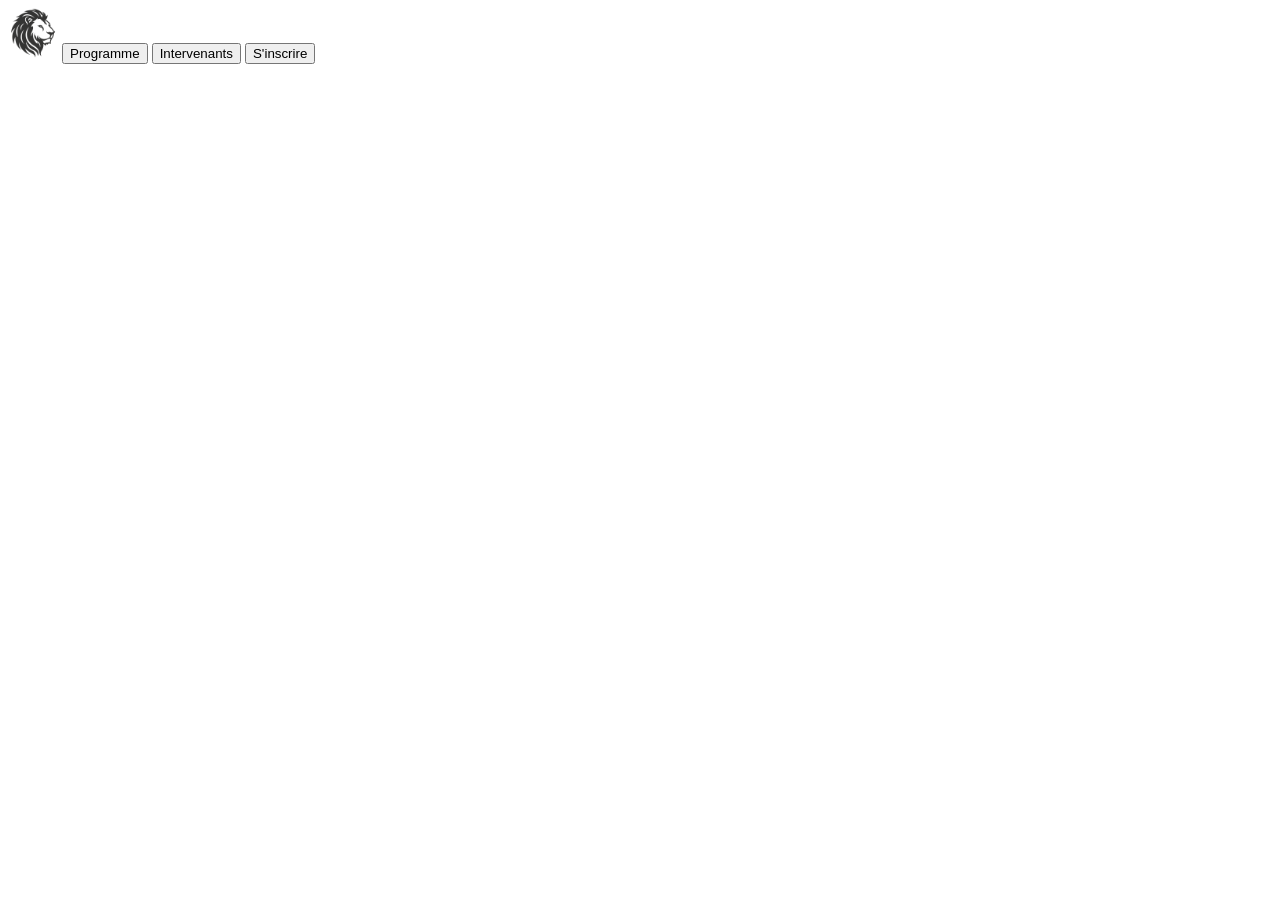
==== inscription.html @ cbf0e226 "adding nav to other pages" ====
<!DOCTYPE html>
<html lang="fr">
<head>
    <meta charset="UTF-8">
    <meta name="viewport" content="width=device-width, initial-scale=1.0">
    <meta name="description" content="Page d'inscription a atlas dev conference">
    <title>Atlas devs Confernece</title>
</head>
<body>
    <header>
        <nav>
            <img src="assets/icons/mainIcon.png" alt="main icon" width="50px">
            <button>Programme</button>
            <button>Intervenants</button>
            <button>S'inscrire</button>
        </nav>
    </header>
    <main>

    </main>
    <footer>
        
    </footer>
</body>
</html>
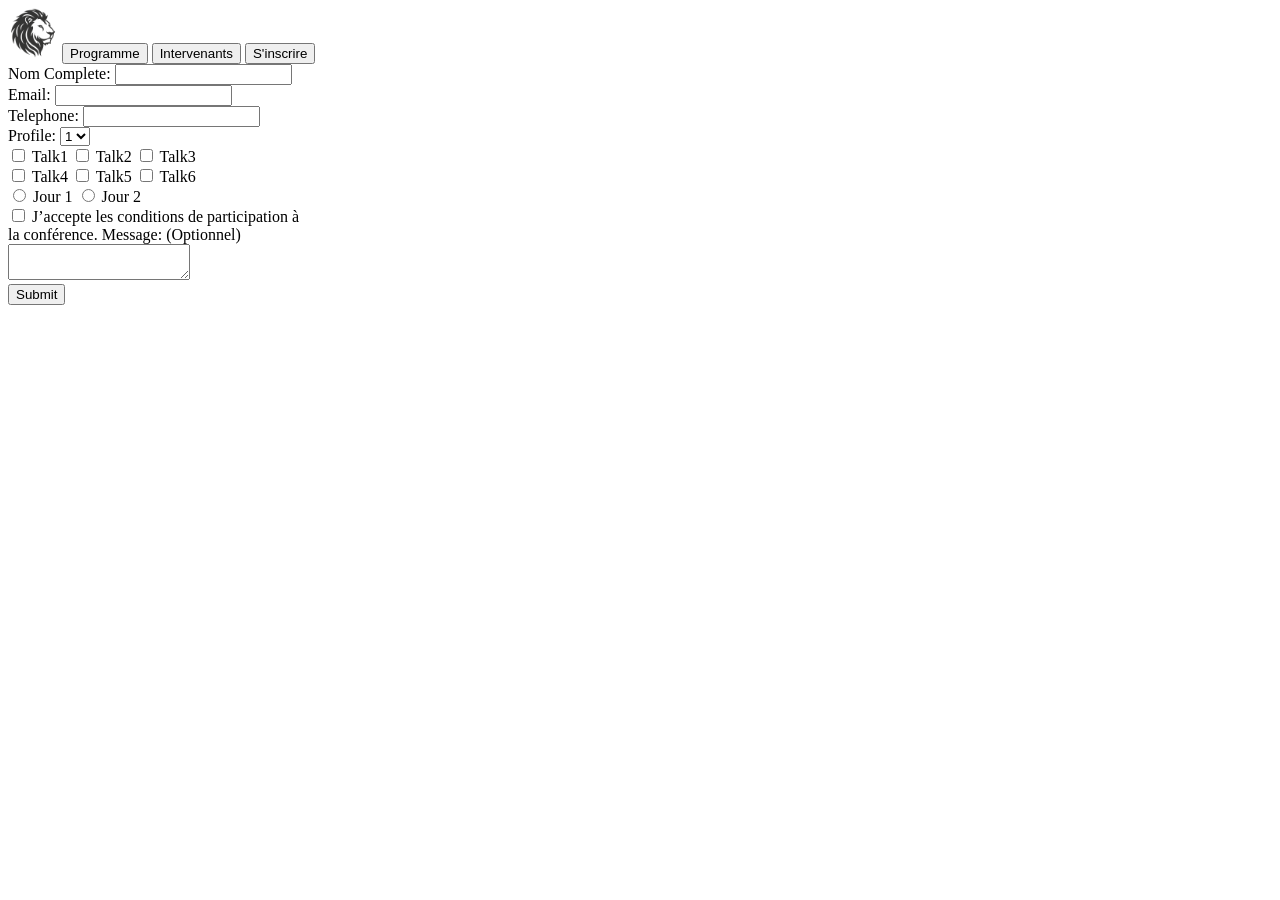
==== commit a329409e: "html code pour inscription page" ====
--- a/inscription.html
+++ b/inscription.html
@@ -16,10 +16,45 @@
         </nav>
     </header>
     <main>
-
+        <form>
+            <label for="nom">Nom Complete: </label>
+            <input type="text" id="nom"> <br>
+            <label for="mail">Email: </label>
+            <input type="text" id="mail" name="Email"> <br>
+            <label for="telephone">Telephone: </label>
+            <input type="text" id="telephone" name="tel"> <br>
+            <label for="profile">Profile: </label>
+            <select name="profile" id="profile">
+                <option value="1">1</option>
+                <option value="2">2</option>
+                <option value="3">3</option>
+                <option value="4">4</option>
+            </select> <br>
+            <input type="checkbox" id="t1">
+            <label for="t1">Talk1</label>
+            <input type="checkbox" id="t2">
+            <label for="t2">Talk2</label>
+            <input type="checkbox" id="t3"> 
+            <label for="t3">Talk3</label><br>
+            <input type="checkbox" id="t4">
+            <label for="t4">Talk4</label>
+            <input type="checkbox" id="t5">
+            <label for="t5">Talk5</label>
+            <input type="checkbox" id="t6">
+            <label for="t6">Talk6</label> <br>
+            <input type="radio" id="j1">
+            <label for="j1">Jour 1</label>
+            <input type="radio" id="j2">
+            <label for="j2">Jour 2</label> <br>
+            <input type="checkbox" id="consent">
+            <label for="consent"> J’accepte les conditions de participation à<br>la conférence.</label>
+            <label for="msg">Message: (Optionnel)</label> <br>
+            <textarea id="msg"></textarea> <br>
+            <input type="submit" id="submit" name="S'inscirire">
+        </form>
+        
     </main>
     <footer>
-        
     </footer>
 </body>
 </html>
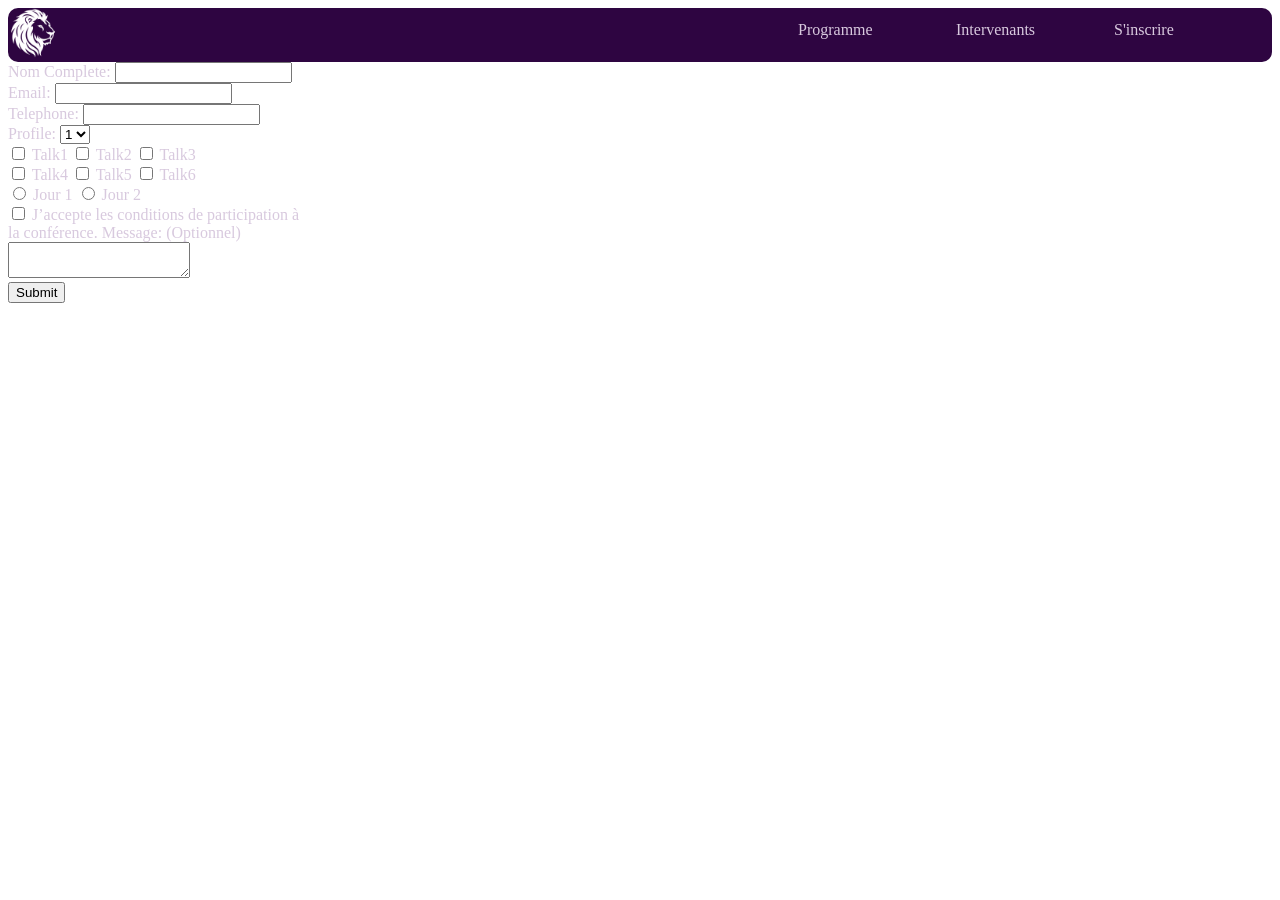
==== commit 55f386c0: "editing html, adding css, adding icons" ====
--- a/inscription.html
+++ b/inscription.html
@@ -4,15 +4,16 @@
     <meta charset="UTF-8">
     <meta name="viewport" content="width=device-width, initial-scale=1.0">
     <meta name="description" content="Page d'inscription a atlas dev conference">
+    <link rel="stylesheet" href="css/style.css">
     <title>Atlas devs Confernece</title>
 </head>
 <body>
     <header>
         <nav>
-            <img src="assets/icons/mainIcon.png" alt="main icon" width="50px">
-            <button>Programme</button>
-            <button>Intervenants</button>
-            <button>S'inscrire</button>
+            <a href="index.html"><img src="assets/icons/mainIcon.png" alt="main icon" width="50px"></a>
+            <a href="programme.html" class="navBtn">Programme</a>
+            <a href="intervenants.html" class="navBtn">Intervenants</a>
+            <a href="inscription.html" class="navBtn">S'inscrire</a>
         </nav>
     </header>
     <main>
--- a/css/style.css
+++ b/css/style.css
@@ -0,0 +1,49 @@
+body{
+    color: #D8C9DE;
+}
+h3, h2{
+    color: #F4C95D;
+}
+h2{
+    font-size: 30px;
+    padding-left: 35%;
+}
+nav{
+    display: grid;
+    grid-template-columns: 5fr 1fr 1fr 1fr;
+    background-color: #2E0541;
+    border-radius: 10px;
+}
+.navBtn{
+    padding-top: 13px;
+    text-decoration: none;
+    color: inherit; 
+}
+main{
+    display: grid;
+    grid-template-columns: 1fr 1fr;
+    column-gap: 40px;
+}
+article{
+    margin: 20px 50px 100px 50px;
+    background-color: #2E0541;
+    border-radius: 15px;
+    padding-left: 40px;
+}
+article h3{
+    margin-left: 28%;
+}
+.intervenant{
+    margin-left: 35%;
+    width: 90px;
+    height: 90px;
+    border-radius: 50%;
+}
+#cardsBox{
+    display: grid;
+    grid-template-columns: 1fr 1fr 1fr;
+    grid-template-rows: 1fr 1fr;
+}
+.cards{
+    padding-top: 30px;
+}
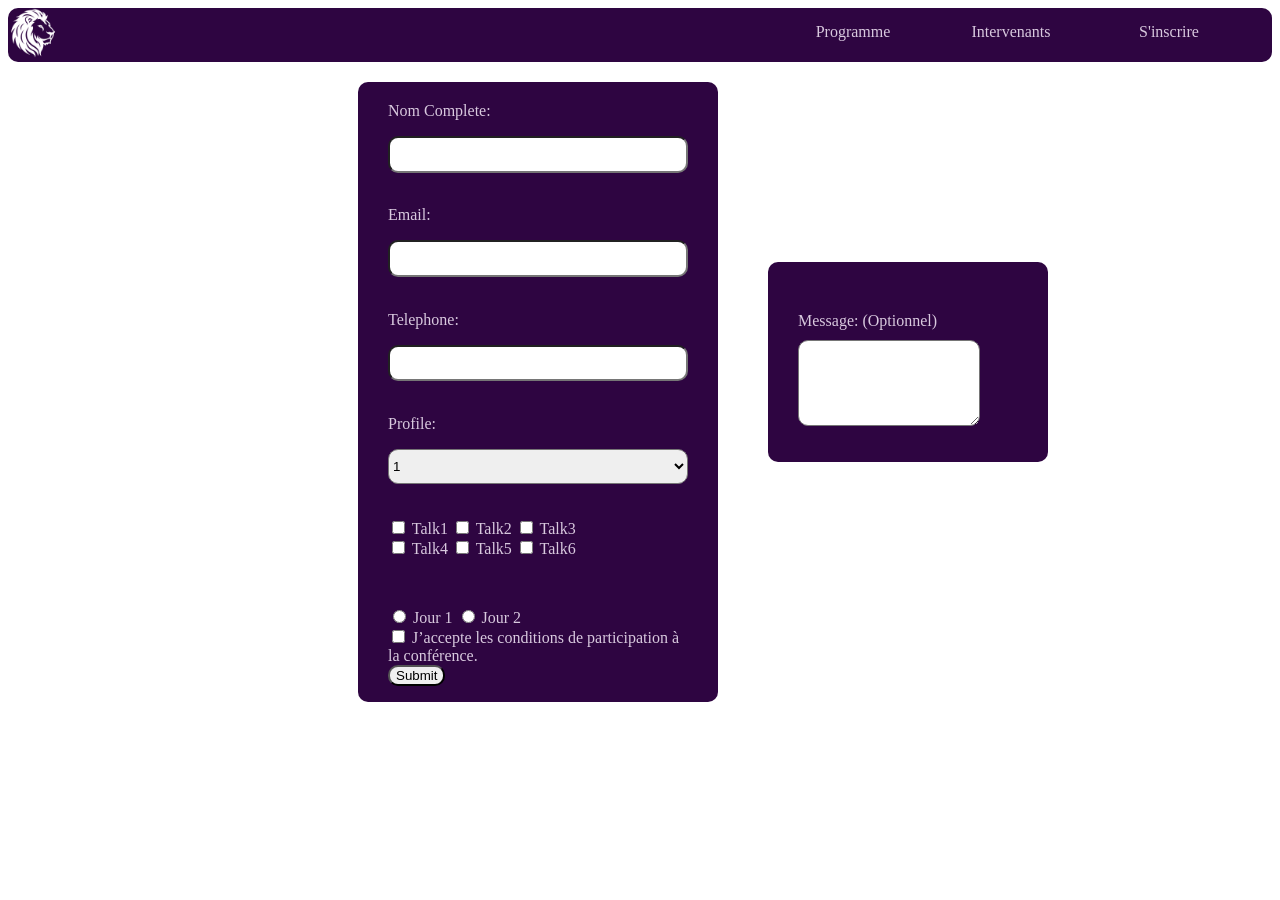
==== commit 956db216: "updating style, updating html code, still need index style and modifcations and conditions" ====
--- a/inscription.html
+++ b/inscription.html
@@ -18,6 +18,7 @@
     </header>
     <main>
         <form>
+            <section class="infoperso">
             <label for="nom">Nom Complete: </label>
             <input type="text" id="nom"> <br>
             <label for="mail">Email: </label>
@@ -31,6 +32,7 @@
                 <option value="3">3</option>
                 <option value="4">4</option>
             </select> <br>
+            <section class="checkbox">
             <input type="checkbox" id="t1">
             <label for="t1">Talk1</label>
             <input type="checkbox" id="t2">
@@ -42,16 +44,22 @@
             <input type="checkbox" id="t5">
             <label for="t5">Talk5</label>
             <input type="checkbox" id="t6">
-            <label for="t6">Talk6</label> <br>
+            <label for="t6">Talk6</label>
+            </section> <br>
+            <section>
             <input type="radio" id="j1">
             <label for="j1">Jour 1</label>
             <input type="radio" id="j2">
             <label for="j2">Jour 2</label> <br>
             <input type="checkbox" id="consent">
             <label for="consent"> J’accepte les conditions de participation à<br>la conférence.</label>
+            <br><input type="submit" id="submit" name="S'inscirire">
+        </section>
+            </section>
+            <section class="msg">
             <label for="msg">Message: (Optionnel)</label> <br>
-            <textarea id="msg"></textarea> <br>
-            <input type="submit" id="submit" name="S'inscirire">
+            <textarea id="msg"></textarea>
+            </section>
         </form>
         
     </main>
--- a/css/style.css
+++ b/css/style.css
@@ -15,9 +15,21 @@
     border-radius: 10px;
 }
 .navBtn{
-    padding-top: 13px;
+    margin-top: 13px;
+    margin-bottom: 13px;
     text-decoration: none;
     color: inherit; 
+    width: 100px;
+    height: 15px;
+    padding: 2px 5px 7px 5px;
+    text-align: center;
+
+}
+.navBtn:hover{
+    color: black;
+    background-color: #F4C95D;
+    border-radius: 10px;
+
 }
 main{
     display: grid;
@@ -25,7 +37,7 @@
     column-gap: 40px;
 }
 article{
-    margin: 20px 50px 100px 50px;
+    margin: 20px 50px 30px 50px;
     background-color: #2E0541;
     border-radius: 15px;
     padding-left: 40px;
@@ -47,3 +59,52 @@
 .cards{
     padding-top: 30px;
 }
+.cards h3{
+    margin-left: 130px;
+}
+.socials{
+    margin: 10px 0 10px 80px;
+}
+tr{
+     margin: 20px 0 20px 70px;
+}
+.inscrireBtn{
+    height: 52px;
+    width: 121px;   
+    border: 2px solid black;
+    background-color: #F4C95D;
+    border-radius: 10px;
+    margin-left: 95%;
+}
+.socials a:hover{
+    filter: brightness(0) invert(1);
+}
+.infoperso{
+    background-color: #2E0541;
+    border-radius: 10px;
+    width: 300px;
+    height: 600px;
+    margin: 20px 0 0 350px;
+    padding: 20px 30px 0 30px;
+    display: grid;
+    grid-template-columns: 1fr;
+}
+.msg{
+    height: 150px;
+    width: 250px;
+    background-color: #2E0541;
+    border-radius: 10px;
+    margin: 200px 0 0 50px;
+    padding: 50px 0 0 30px;
+}
+form{
+    display: grid;
+    grid-template-columns: 1fr 1fr;
+}
+input, select, textarea{
+    border-radius: 10px;
+}
+textarea{
+    margin-top: 10px;
+    height: 80px;
+}
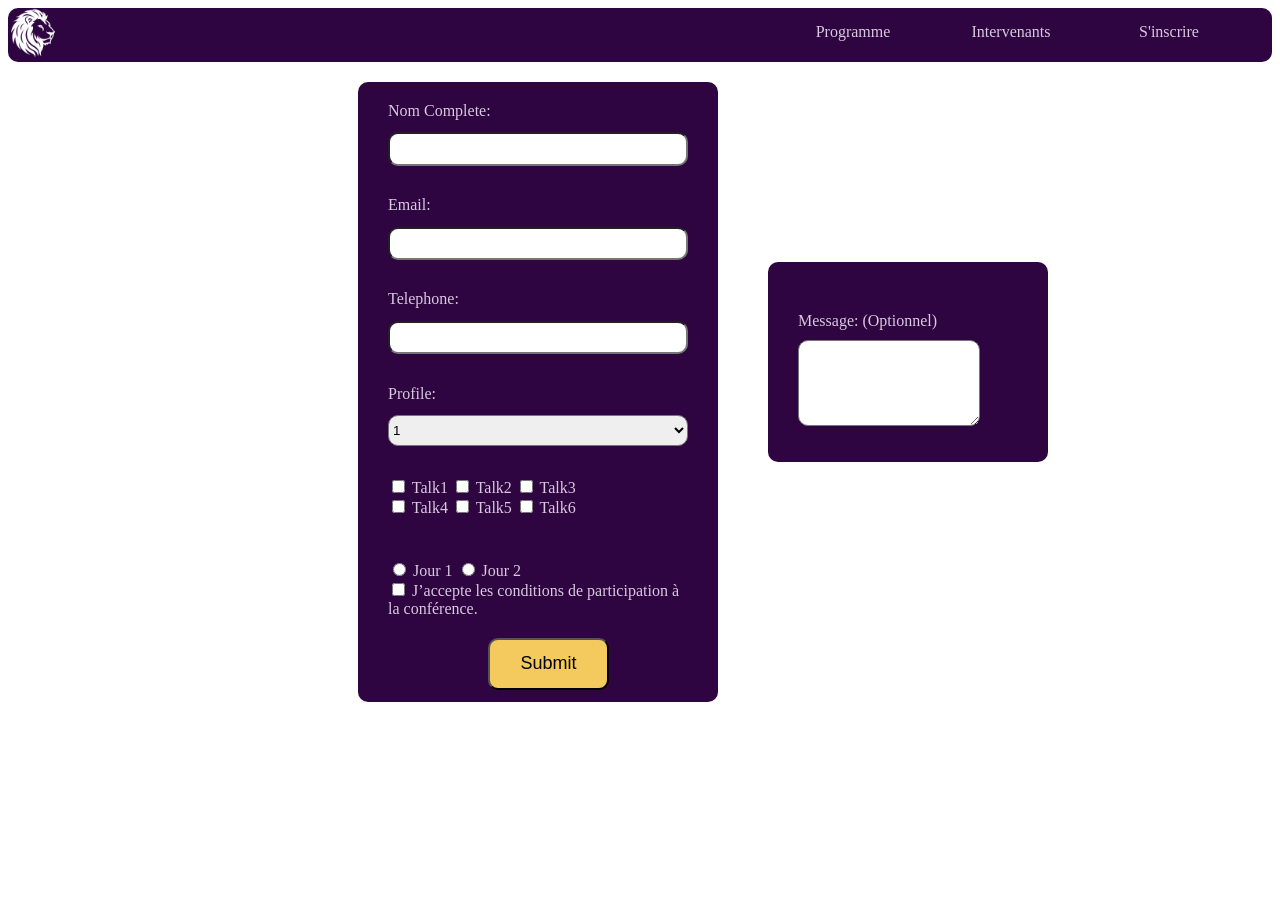
==== commit 940b5195: "fixing bugs, index style, still need phone version" ====
--- a/inscription.html
+++ b/inscription.html
@@ -53,12 +53,12 @@
             <label for="j2">Jour 2</label> <br>
             <input type="checkbox" id="consent">
             <label for="consent"> J’accepte les conditions de participation à<br>la conférence.</label>
-            <br><input type="submit" id="submit" name="S'inscirire">
+            <br><input type="submit" id="submit" name="S'inscirire" >
         </section>
             </section>
             <section class="msg">
             <label for="msg">Message: (Optionnel)</label> <br>
-            <textarea id="msg"></textarea>
+            <textarea i20pxd="msg"></textarea>
             </section>
         </form>
         
--- a/css/style.css
+++ b/css/style.css
@@ -5,8 +5,9 @@
     color: #F4C95D;
 }
 h2{
-    font-size: 30px;
-    padding-left: 35%;
+    display: flex;
+    justify-content: center;
+    align-items: center;
 }
 nav{
     display: grid;
@@ -41,9 +42,12 @@
     background-color: #2E0541;
     border-radius: 15px;
     padding-left: 40px;
+    padding-right: 40px;
 }
 article h3{
-    margin-left: 28%;
+    display: flex;
+    justify-content: center;
+    align-items: center;
 }
 .intervenant{
     margin-left: 35%;
@@ -107,4 +111,44 @@
 textarea{
     margin-top: 10px;
     height: 80px;
+}
+#submit{
+    margin-left: 100px;
+    margin-top: 20px;
+    height: 52px;
+    width: 121px;
+    font-size: 18px;
+    background-color: #F4C95D;
+}
+#mainPage{
+    display: grid;
+    grid-template-columns: 1fr 1fr 1fr;
+}
+#mainPage > :nth-child(2){
+    background-color: white;
+    display: flex;
+    justify-content: center;
+    align-items: center;
+
+}
+h1{
+    color: #0F172A;
+    font-size: 50px;
+    display: flex;
+    justify-content: center;
+    align-items: center;
+}
+.tease1{
+    display: grid;
+    grid-template-columns: 1fr;
+}
+.tease1 > :nth-child(3n){
+    grid-column: span 2;
+}
+.details{
+    color: #F4C95D;
+}
+.inscrireBtn:hover{
+    opacity: 0.8;
+    cursor: pointer;
 }
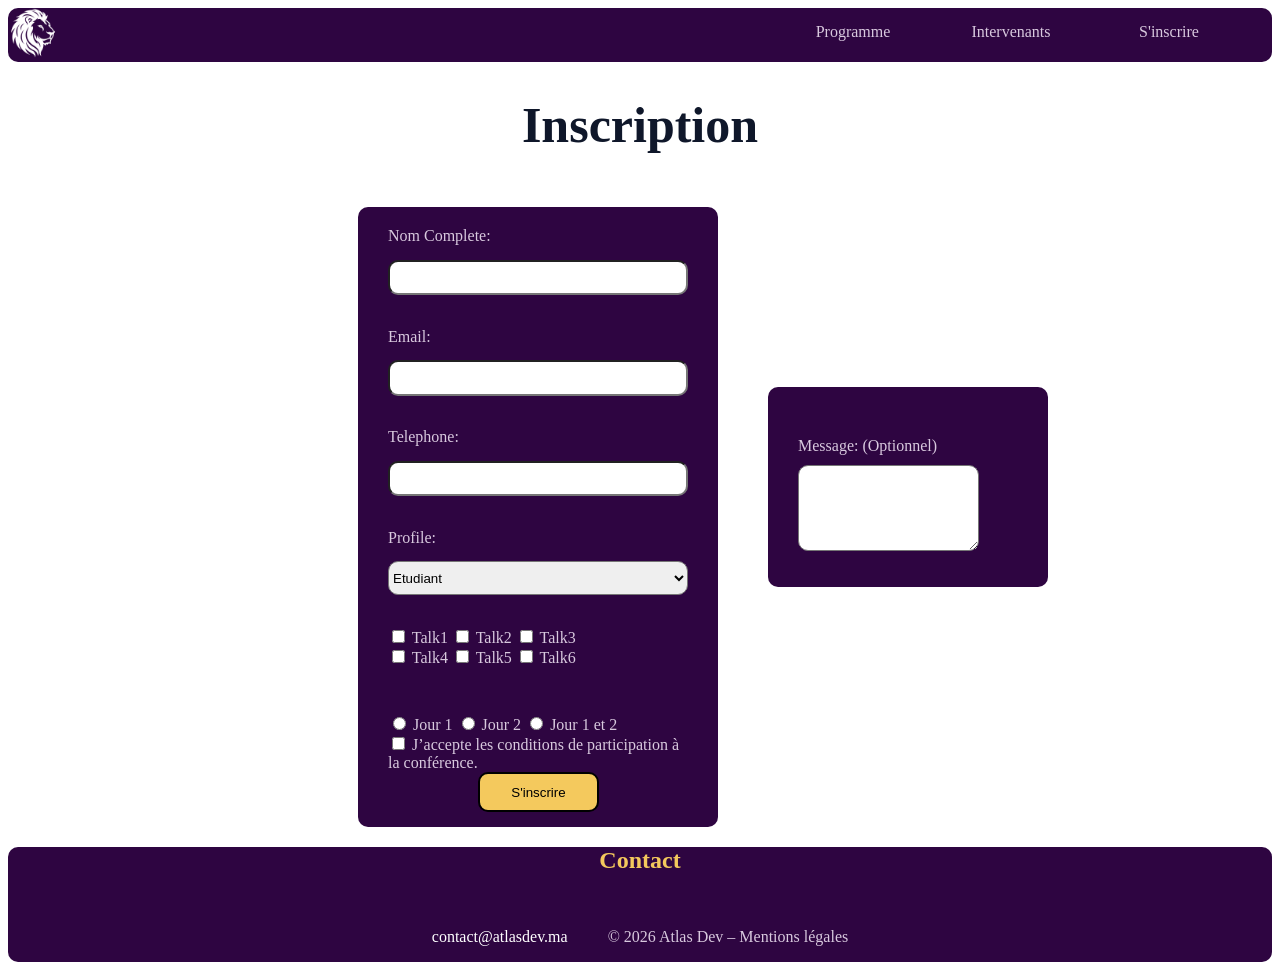
==== commit 26af0641: "fixing html bugs" ====
--- a/inscription.html
+++ b/inscription.html
@@ -3,67 +3,74 @@
 <head>
     <meta charset="UTF-8">
     <meta name="viewport" content="width=device-width, initial-scale=1.0">
-    <meta name="description" content="Page d'inscription a atlas dev conference">
+    <meta name="description" content="inscription pour attendre le conference">
     <link rel="stylesheet" href="css/style.css">
-    <title>Atlas devs Confernece</title>
+    <title>Inscription-Atlas devs Confernece</title>
 </head>
 <body>
     <header>
         <nav>
-            <a href="index.html"><img src="assets/icons/mainIcon.png" alt="main icon" width="50px"></a>
+            <a href="index.html"><img src="assets/icons/mainIcon.png" alt="main icon - retour a l'accueil" width="50"></a>
             <a href="programme.html" class="navBtn">Programme</a>
             <a href="intervenants.html" class="navBtn">Intervenants</a>
             <a href="inscription.html" class="navBtn">S'inscrire</a>
         </nav>
     </header>
+    <h1>Inscription</h1>
     <main>
         <form>
             <section class="infoperso">
             <label for="nom">Nom Complete: </label>
-            <input type="text" id="nom"> <br>
+            <input type="text" id="nom" name="nom" required minlength="3"> <br>
             <label for="mail">Email: </label>
-            <input type="text" id="mail" name="Email"> <br>
+            <input type="email" id="mail" name="Email" required> <br>
             <label for="telephone">Telephone: </label>
-            <input type="text" id="telephone" name="tel"> <br>
+            <input type="tel" id="telephone" name="tel" required pattern="^(\+212|0)[5-7][0-9]{8}$"> <br>
             <label for="profile">Profile: </label>
             <select name="profile" id="profile">
-                <option value="1">1</option>
-                <option value="2">2</option>
-                <option value="3">3</option>
-                <option value="4">4</option>
+                <option value="1">Etudiant</option>
+                <option value="2">Developpeur</option>
+                <option value="3">Autre</option>
             </select> <br>
             <section class="checkbox">
-            <input type="checkbox" id="t1">
+            <input type="checkbox" id="t1" name="check" required min="3">
             <label for="t1">Talk1</label>
-            <input type="checkbox" id="t2">
+            <input type="checkbox" id="t2" name="check">
             <label for="t2">Talk2</label>
-            <input type="checkbox" id="t3"> 
+            <input type="checkbox" id="t3" name="check"> 
             <label for="t3">Talk3</label><br>
-            <input type="checkbox" id="t4">
+            <input type="checkbox" id="t4" name="check">
             <label for="t4">Talk4</label>
-            <input type="checkbox" id="t5">
+            <input type="checkbox" id="t5" name="check">
             <label for="t5">Talk5</label>
-            <input type="checkbox" id="t6">
+            <input type="checkbox" id="t6" name="check" >
             <label for="t6">Talk6</label>
             </section> <br>
             <section>
-            <input type="radio" id="j1">
+            <input type="radio" id="j1" name="jour" required>
             <label for="j1">Jour 1</label>
-            <input type="radio" id="j2">
-            <label for="j2">Jour 2</label> <br>
-            <input type="checkbox" id="consent">
+            <input type="radio" id="j2" name="jour">
+            <label for="j2">Jour 2</label>
+            <input type="radio" id="j" name="jour">
+            <label for="j">Jour 1 et 2</label> <br>
+            <input type="checkbox" id="consent" name="jour">
             <label for="consent"> J’accepte les conditions de participation à<br>la conférence.</label>
-            <br><input type="submit" id="submit" name="S'inscirire" >
+            <br><button type="submit" class="inscrireBtn" id = "insc">S'inscrire</button>
         </section>
             </section>
             <section class="msg">
             <label for="msg">Message: (Optionnel)</label> <br>
-            <textarea i20pxd="msg"></textarea>
+            <textarea id="msg"></textarea>
             </section>
         </form>
         
     </main>
     <footer>
+        <h2>Contact</h2> <br>
+        <section class="footerInfo">
+            <a href="mailto:contact@atlasdev.ma" class="contact">contact@atlasdev.ma</a>
+            <p>© 2026 Atlas Dev – Mentions légales</p>
+        </section>
     </footer>
 </body>
 </html>
--- a/css/style.css
+++ b/css/style.css
@@ -4,7 +4,7 @@
 h3, h2{
     color: #F4C95D;
 }
-h2{
+h2, h3{
     display: flex;
     justify-content: center;
     align-items: center;
@@ -151,4 +151,22 @@
 .inscrireBtn:hover{
     opacity: 0.8;
     cursor: pointer;
+}
+footer{
+    background-color: #2E0541;
+    border-radius: 10px;
+}
+.footerInfo{
+    display: flex;
+    justify-content: center;
+    align-items: center;
+    gap: 40px;
+}
+.contact{
+    text-decoration: none;
+    color: white;    
+}
+#insc{
+    margin-left: 30%;
+    height: 40px;
 }
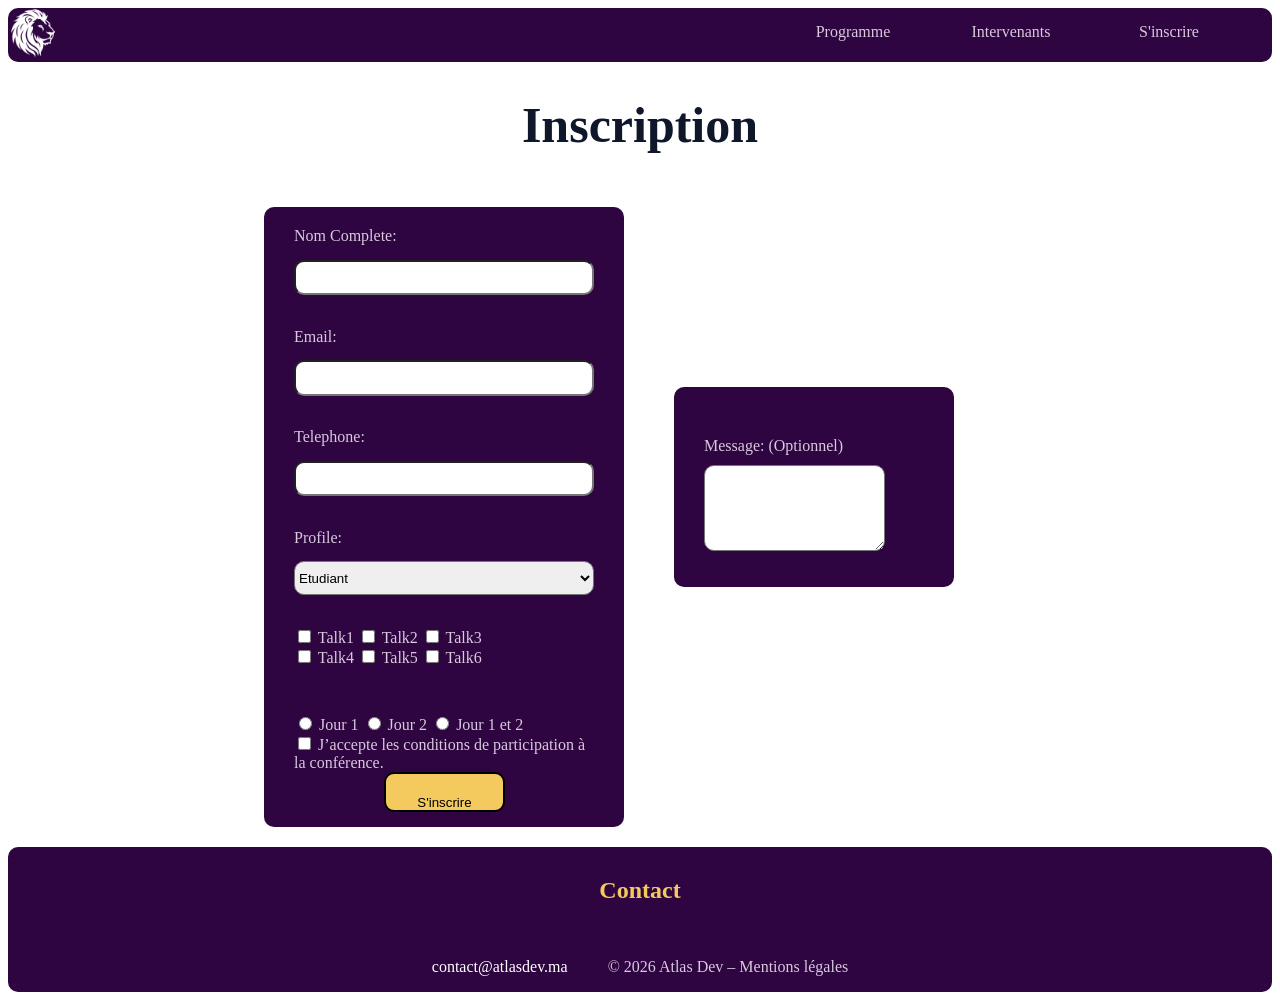
==== commit f8fe3af4: "changing pics to make it better loading, fixing errors in w3c" ====
--- a/inscription.html
+++ b/inscription.html
@@ -19,7 +19,7 @@
     <h1>Inscription</h1>
     <main>
         <form>
-            <section class="infoperso">
+            <div class="infoperso">
             <label for="nom">Nom Complete: </label>
             <input type="text" id="nom" name="nom" required minlength="3"> <br>
             <label for="mail">Email: </label>
@@ -32,8 +32,8 @@
                 <option value="2">Developpeur</option>
                 <option value="3">Autre</option>
             </select> <br>
-            <section class="checkbox">
-            <input type="checkbox" id="t1" name="check" required min="3">
+            <div class="checkbox">
+            <input type="checkbox" id="t1" name="check" required>
             <label for="t1">Talk1</label>
             <input type="checkbox" id="t2" name="check">
             <label for="t2">Talk2</label>
@@ -45,8 +45,8 @@
             <label for="t5">Talk5</label>
             <input type="checkbox" id="t6" name="check" >
             <label for="t6">Talk6</label>
-            </section> <br>
-            <section>
+            </div> <br>
+            <div>
             <input type="radio" id="j1" name="jour" required>
             <label for="j1">Jour 1</label>
             <input type="radio" id="j2" name="jour">
@@ -56,21 +56,21 @@
             <input type="checkbox" id="consent" name="jour">
             <label for="consent"> J’accepte les conditions de participation à<br>la conférence.</label>
             <br><button type="submit" class="inscrireBtn" id = "insc">S'inscrire</button>
-        </section>
-            </section>
-            <section class="msg">
+            </div>
+            </div>
+            <div class="msg">
             <label for="msg">Message: (Optionnel)</label> <br>
             <textarea id="msg"></textarea>
-            </section>
+            </div>
         </form>
         
     </main>
     <footer>
         <h2>Contact</h2> <br>
-        <section class="footerInfo">
+        <div class="footerInfo">
             <a href="mailto:contact@atlasdev.ma" class="contact">contact@atlasdev.ma</a>
             <p>© 2026 Atlas Dev – Mentions légales</p>
-        </section>
+        </div>
     </footer>
 </body>
 </html>
--- a/css/style.css
+++ b/css/style.css
@@ -49,6 +49,9 @@
     justify-content: center;
     align-items: center;
 }
+#inscProg{
+    margin-left: 93%;
+}
 .intervenant{
     margin-left: 35%;
     width: 90px;
@@ -64,7 +67,7 @@
     padding-top: 30px;
 }
 .cards h3{
-    margin-left: 130px;
+    margin-left: 20px;
 }
 .socials{
     margin: 10px 0 10px 80px;
@@ -73,12 +76,15 @@
      margin: 20px 0 20px 70px;
 }
 .inscrireBtn{
+    text-decoration: none;
+    color: black;
+    text-align: center;
+    padding: 20px 10px 0 10px;
     height: 52px;
-    width: 121px;   
+    width: 121px;
     border: 2px solid black;
     background-color: #F4C95D;
     border-radius: 10px;
-    margin-left: 95%;
 }
 .socials a:hover{
     filter: brightness(0) invert(1);
@@ -88,7 +94,7 @@
     border-radius: 10px;
     width: 300px;
     height: 600px;
-    margin: 20px 0 0 350px;
+    margin: 20px 0 0 20vw;
     padding: 20px 30px 0 30px;
     display: grid;
     grid-template-columns: 1fr;
@@ -155,6 +161,8 @@
 footer{
     background-color: #2E0541;
     border-radius: 10px;
+    padding-top: 10px;
+    margin-top: 20px;
 }
 .footerInfo{
     display: flex;
@@ -169,4 +177,30 @@
 #insc{
     margin-left: 30%;
     height: 40px;
+}
+@media (max-width: 768px){
+    main{
+        grid-template-columns: 1fr;
+    }
+    .inscrireBtn{
+        margin-left: 30%;
+    }
+    #cardsBox{
+        grid-template-columns: 1fr;
+    }
+    form{
+        grid-template-columns: 1fr;
+    }
+    .infoperso{
+        margin-left: 10px;
+    }
+    .msg{
+        margin-top: 20px;
+    }
+    #mainPage{
+        grid-template-columns: 1fr;
+    }
+    #inscProg{
+        margin-left: 33%;
+    }
 }
